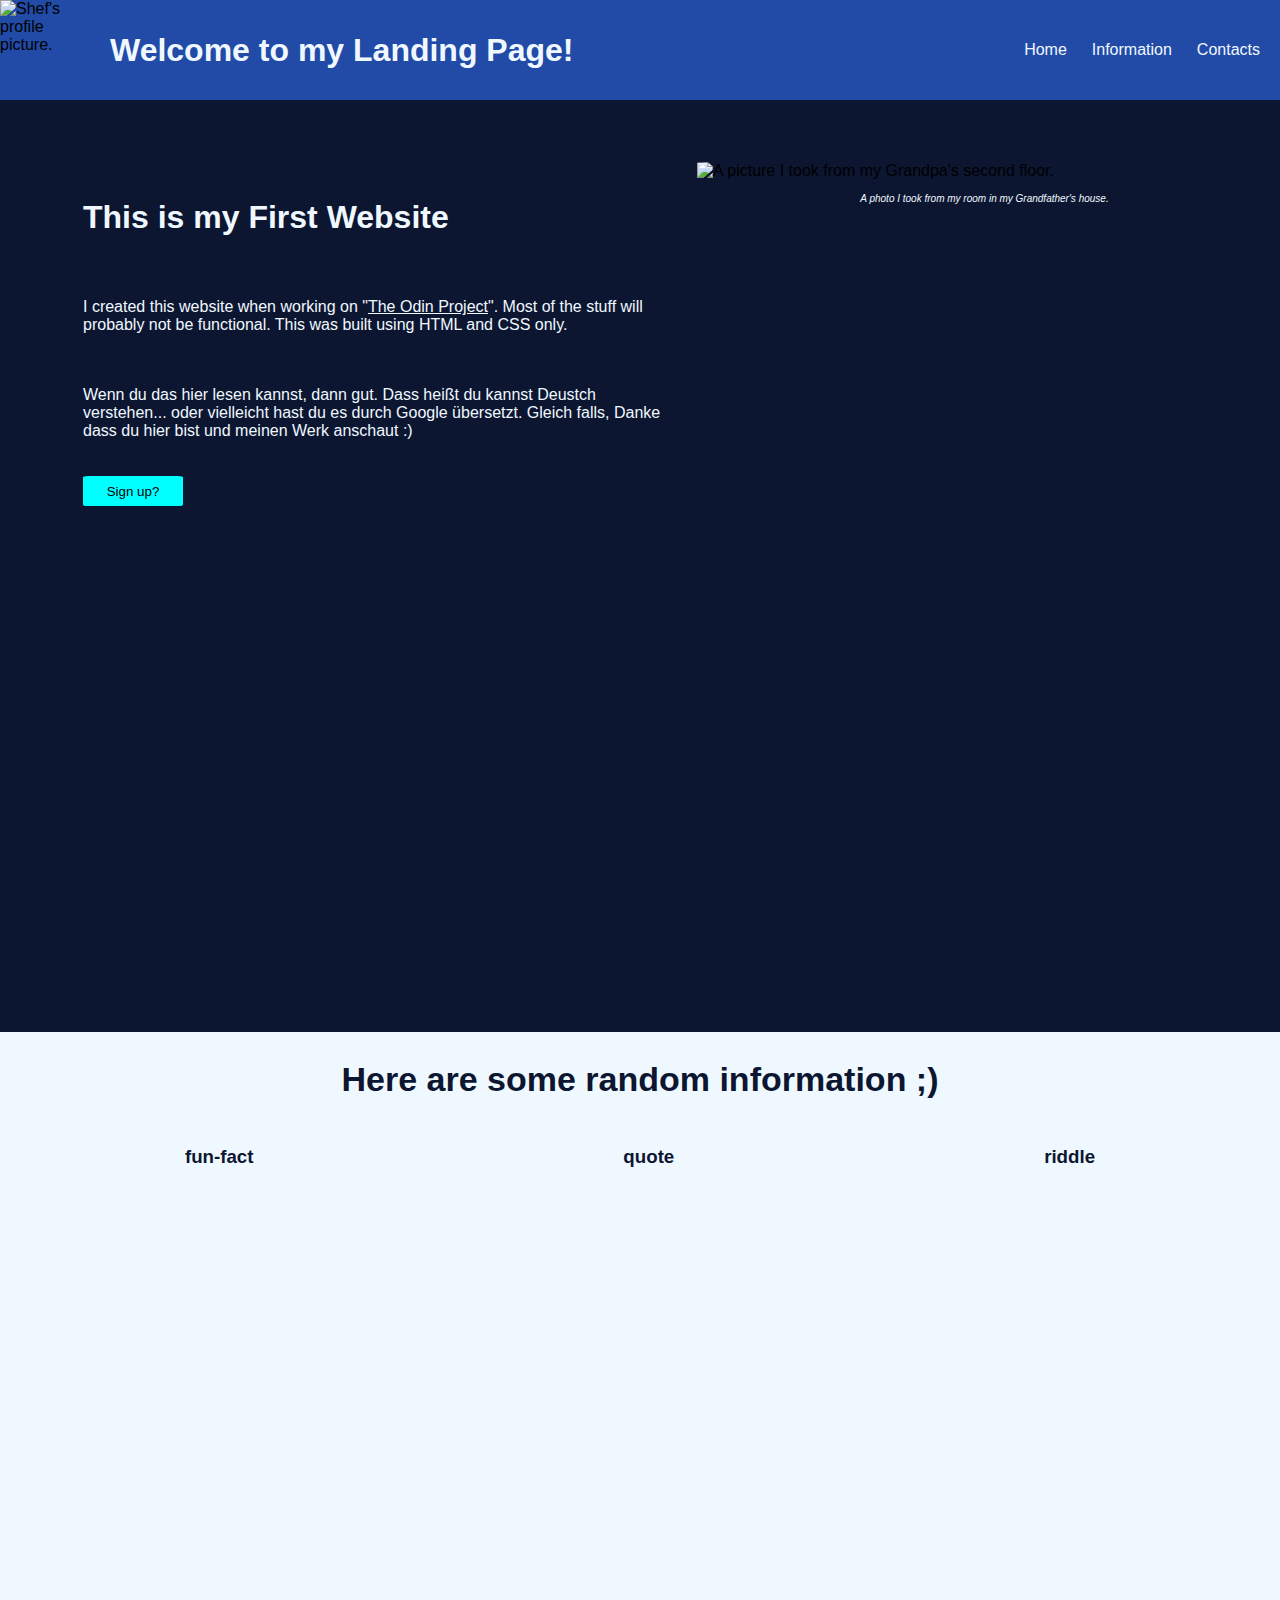
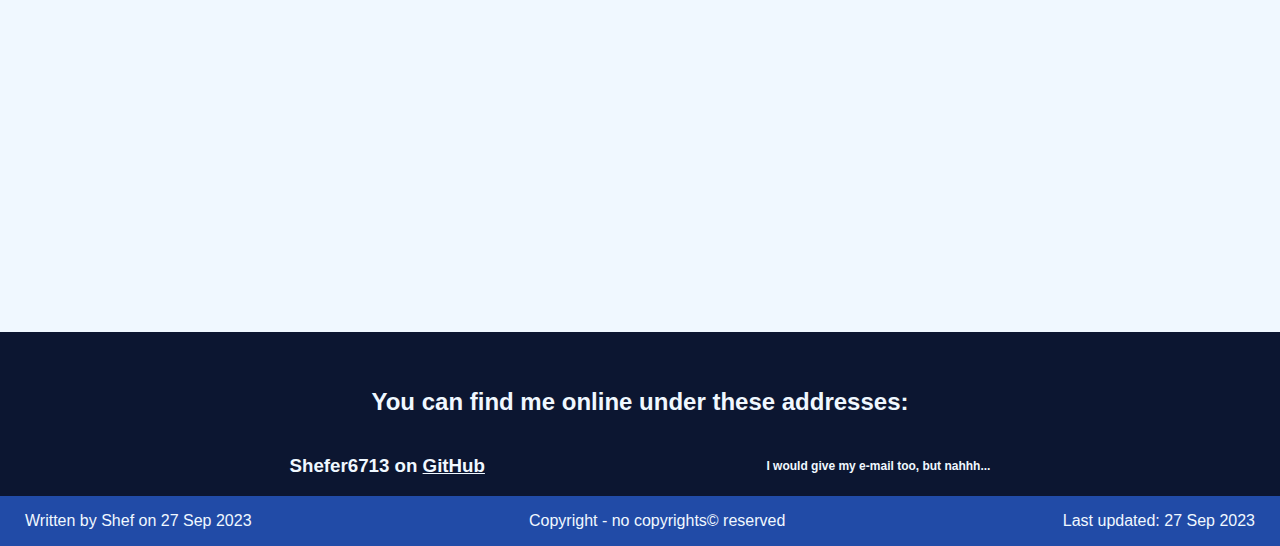
==== project-landing-page/index.html @ a7105d30 "Uploaded HTML and CSS to project-landing-page" ====
<!DOCTYPE html>
<html lang="en">
<head>
  <meta charset="UTF-8">
  <meta name="viewport" content="width=device-width, initial-scale=1.0">
  <link rel="stylesheet" href="style.css">
  <title>Shef's landing page - TOP</title>
</head>
<body>
  <header>
    <div class="header">
      <img src="./images/pfp_png.png" alt="Shef's profile picture." class="logo">
      <h1 class="welcome">Welcome to my Landing Page!</h1>
      <ul class="navigation">
        <li><a href="#home">Home</a></li>
        <li><a href="#information">Information</a></li>
        <li><a href="#contacts">Contacts</a></li>
      </ul>
    </div>
  </header>
  <div id="home">
    <div class="home">
      <h2>This is my First Website</h2>
      <p>I created this website when working on "<a href="https://www.theodinproject.com" target="_blank">The Odin Project</a>". Most of the stuff will probably not be functional. This was built using HTML and CSS only.</p>
      <p>Wenn du das hier lesen kannst, dann gut. Dass heißt du kannst Deustch verstehen... oder vielleicht hast du es durch Google übersetzt. Gleich falls, Danke dass du hier bist und meinen Werk anschaut :)</p>
      <button>Sign up?</button>
    </div>
    <div class="home-img">
      <img src="./images/Grandpa's House.jpg" alt="A picture I took from my Grandpa's second floor." class="bobo">
      <p class="img-info">A photo I took from my room in my Grandfather's house.</p>
    </div>
  </div>
  <div id="information">
    <h2>Here are some random information ;)</h2>
    <div class="information">
      <div class="fun-fact">
        <h3>fun-fact</h3>
      </div>
      <div class="quote">
        <h3>quote</h3>
      </div>
      <div class="riddle">
        <h3>riddle</h3>
      </div>
    </div>
  </div>
  <div id="contacts">
    <h2>You can find me online under these addresses:</h2>
    <div class="contacts">
      <h3>Shefer6713 on <a href="https://github.com/Shefer6713" target="_blank">GitHub</a></h3>
      <h3 class="email">I would give my e-mail too, but nahhh...</h3>
  </div>
  <div>
    <footer class="footer">
      <p>Written by Shef on 27 Sep 2023</p>
      <p>Copyright - no copyrights© reserved</p>
      <p>Last updated: 27 Sep 2023</p>
    </footer>
  </div>
</body>
</html>
---- project-landing-page/style.css ----
html {
  scroll-behavior: smooth;
}

body {
  display: flex;
  flex-direction: column;
  background-color: #0c1631;
  font-family: sans-serif;
}

.header {
  display: flex;
  background-color: #214ba7;
  align-items: center;
  justify-content: flex-end;
  gap: 10px;
  margin: -8px;
}

.logo {
  width: 100px;
  height: 100px;
}

.navigation {
  display: flex;
  gap: 25px;
  margin-right: 20px;
}

.welcome {
  color: aliceblue;
  margin-right: auto;
}

li,
a {
  list-style: none;
  text-decoration: none;
  color: aliceblue;
}

p a {
  text-decoration: underline;
}

#home {
  margin-top: 40px;
  display: flex;
  justify-content: space-between;
  height: 100vh;
  gap: 25px;
}

.home{
  display: flex;
  flex-direction: column;
  color: aliceblue;
  justify-content: flex-start;
  align-items: center;
  margin-left: 75px;
  margin-top: 40px;
  gap: 20px;
}

.home h2 {
  align-self: flex-start;
  font-size: 32px;
}

.home button {
  align-self: flex-start;
  width: 100px;
  height: 30px;
  background-color: aqua;
  border-radius: 5%;
  border: aqua solid;
}

.home button:hover {
  border: aliceblue solid;
}

.home-img {
  display: flex;
  flex-direction: column;
  align-items: center;
}

.bobo {
  width: 500px;
  margin: 30px 75px 25px auto;
  border-radius: 5%;
}

.home-img p {
  color: aliceblue;
  font-size: 10px;
  font-style: italic;
  margin-top: -12px;
}

#information {
  background-color: aliceblue;
  height: 100vh;
  margin: 0 -8px 0 -8px;
  display: flex;
  flex-direction: column;
}

#information h2 {
  color: #0c1631;
  align-self: center;
  font-size: 34px;
}

.information {
  display: flex;
  justify-content: space-around;
  color: #0c1631;
}

#contacts {
  display: flex;
  flex-direction: column;
  justify-content: center;
  color: aliceblue;
  height: 200px;
}

#contacts h2 {
  align-self: center;
}

.contacts {
  display: flex;
  justify-content: space-evenly;
  align-items: center;
}

.email {
  font-size: 12px;
}

.contacts a {
  text-decoration: underline;
}

.footer {
  background-color: #214ba7;
  color: aliceblue;
  display: flex;
  justify-content: space-between;
  padding-left: 25px;
  padding-right: 25px;
  margin: auto -8px -50px -8px;
}
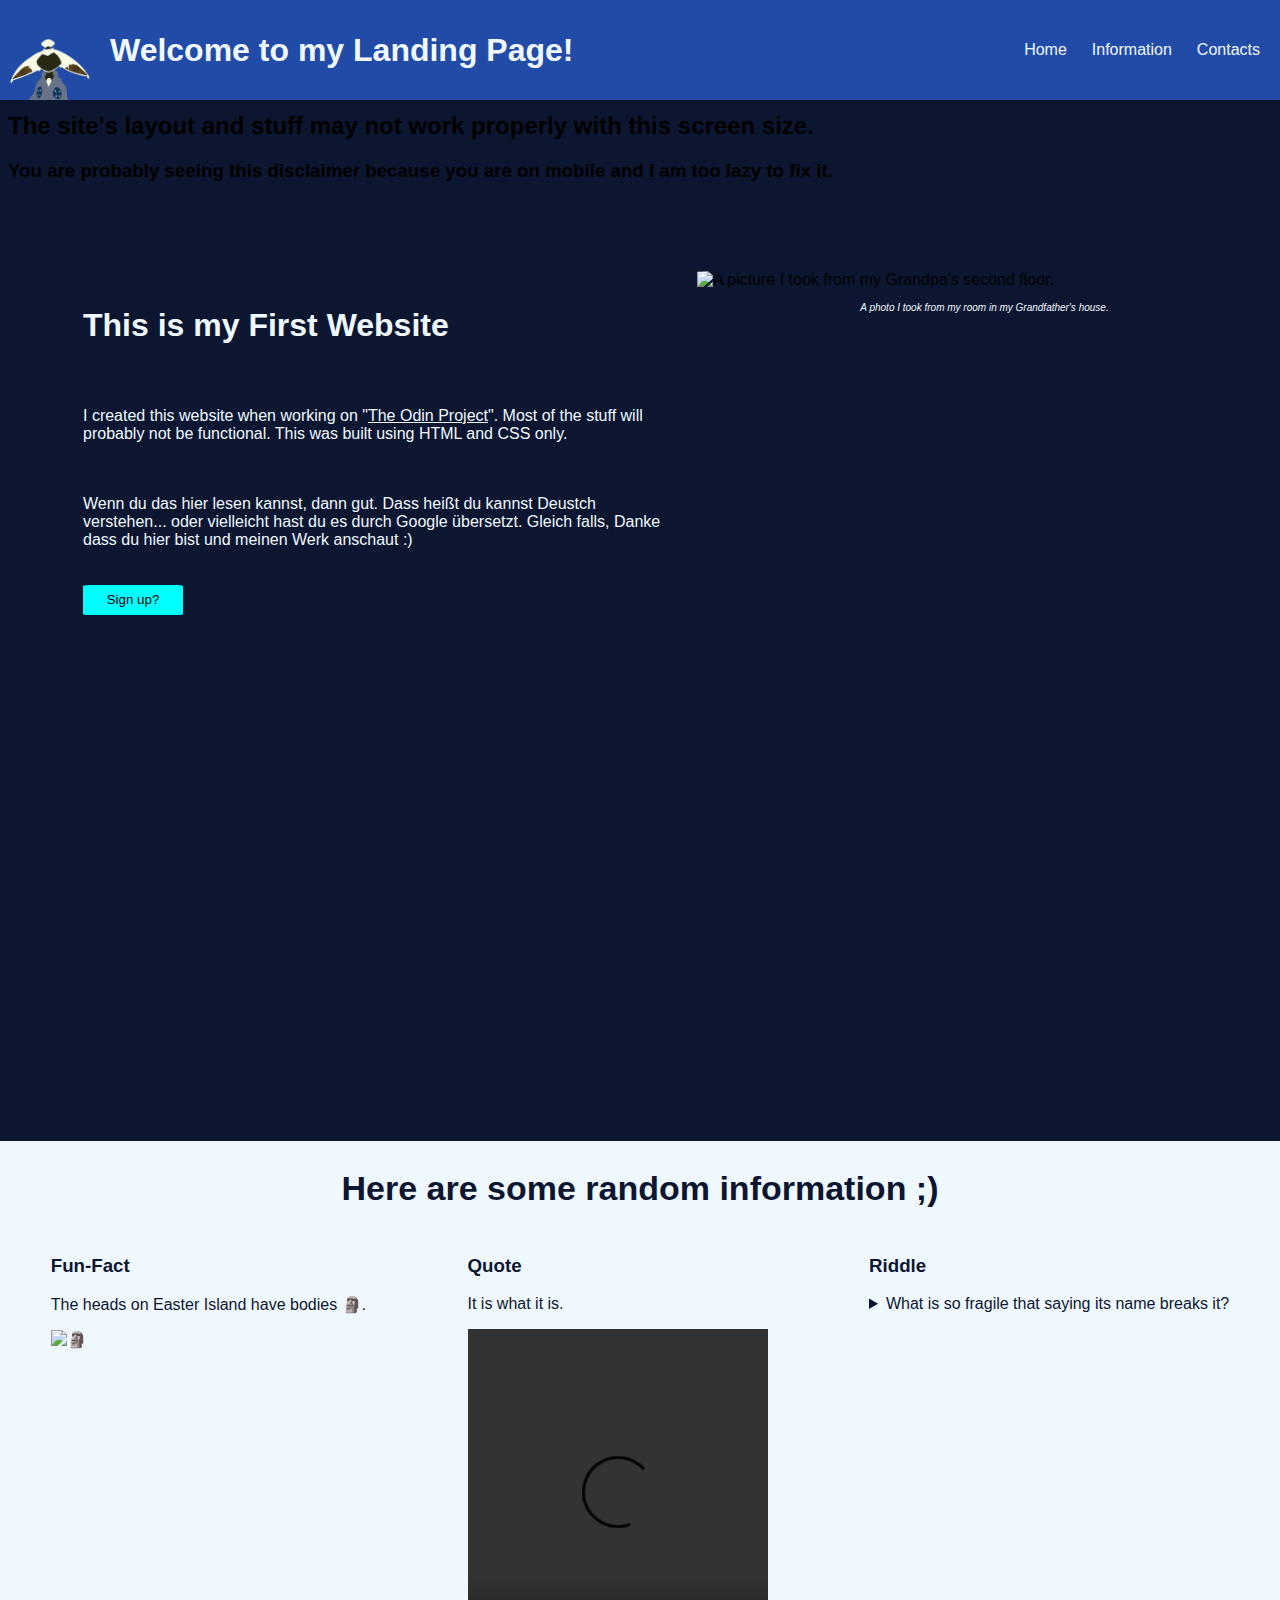
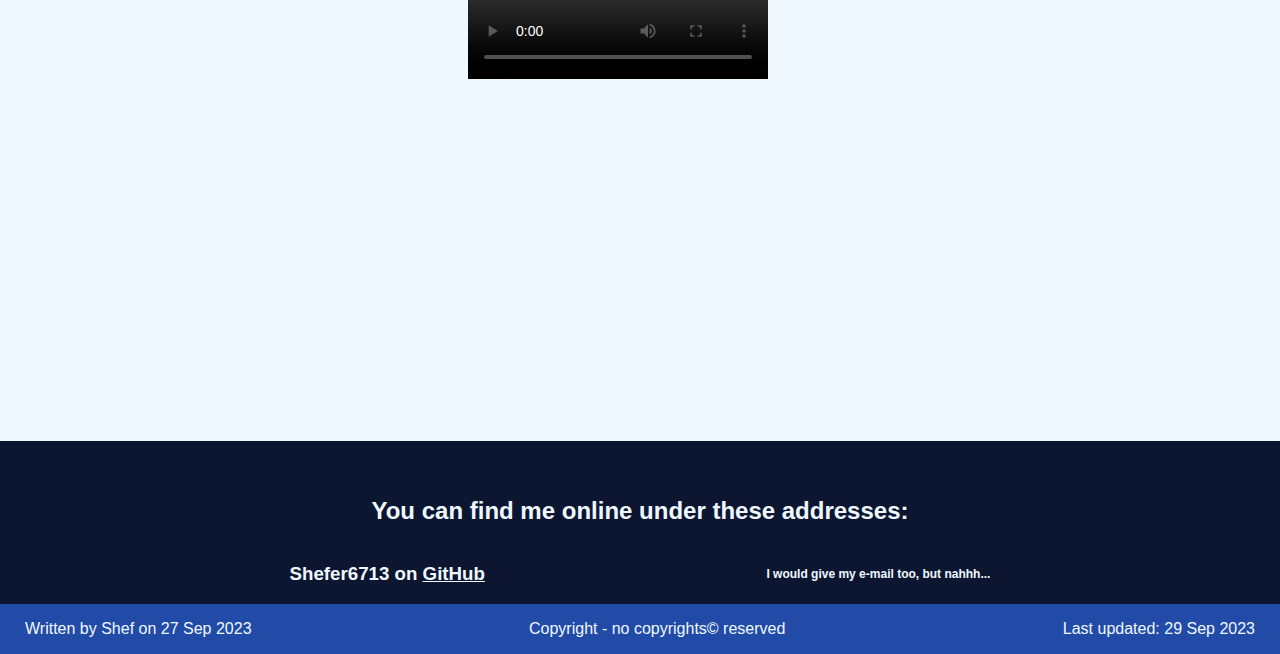
==== commit 572c48c2: "Updated the footer for 29 Sep." ====
--- a/project-landing-page/index.html
+++ b/project-landing-page/index.html
@@ -18,6 +18,10 @@
       </ul>
     </div>
   </header>
+  <div class="show-on-mobile">
+    <h2 class="disclaimer">The site's layout and stuff may not work properly with this screen size.</h2>
+    <h3 class="disclaimer-note">You are probably seeing this disclaimer because you are on mobile and I am too lazy to fix it.</h3>
+  </div>
   <div id="home">
     <div class="home">
       <h2>This is my First Website</h2>
@@ -34,13 +38,24 @@
     <h2>Here are some random information ;)</h2>
     <div class="information">
       <div class="fun-fact">
-        <h3>fun-fact</h3>
+        <h3>Fun-Fact</h3>
+        <p>The heads on Easter Island have bodies 🗿.</p>
+        <img src="./images/🗿.jpg" alt="🗿" class="🗿">
       </div>
       <div class="quote">
-        <h3>quote</h3>
+        <h3>Quote</h3>
+        <p>It is what it is.</p>
+        <video width="300px" height="350px" controls loop>
+          <source src="images/It is what it is.mp4" type="video/mp4">
+          Video couldn't load...
+        </video>
       </div>
       <div class="riddle">
-        <h3>riddle</h3>
+        <h3>Riddle</h3>
+        <details>
+          <summary>What is so fragile that saying its name breaks it?</summary>
+          <h3>SILENCE.</h3>
+        </details>
       </div>
     </div>
   </div>
@@ -54,7 +69,7 @@
     <footer class="footer">
       <p>Written by Shef on 27 Sep 2023</p>
       <p>Copyright - no copyrights© reserved</p>
-      <p>Last updated: 27 Sep 2023</p>
+      <p>Last updated: 29 Sep 2023</p>
     </footer>
   </div>
 </body>
